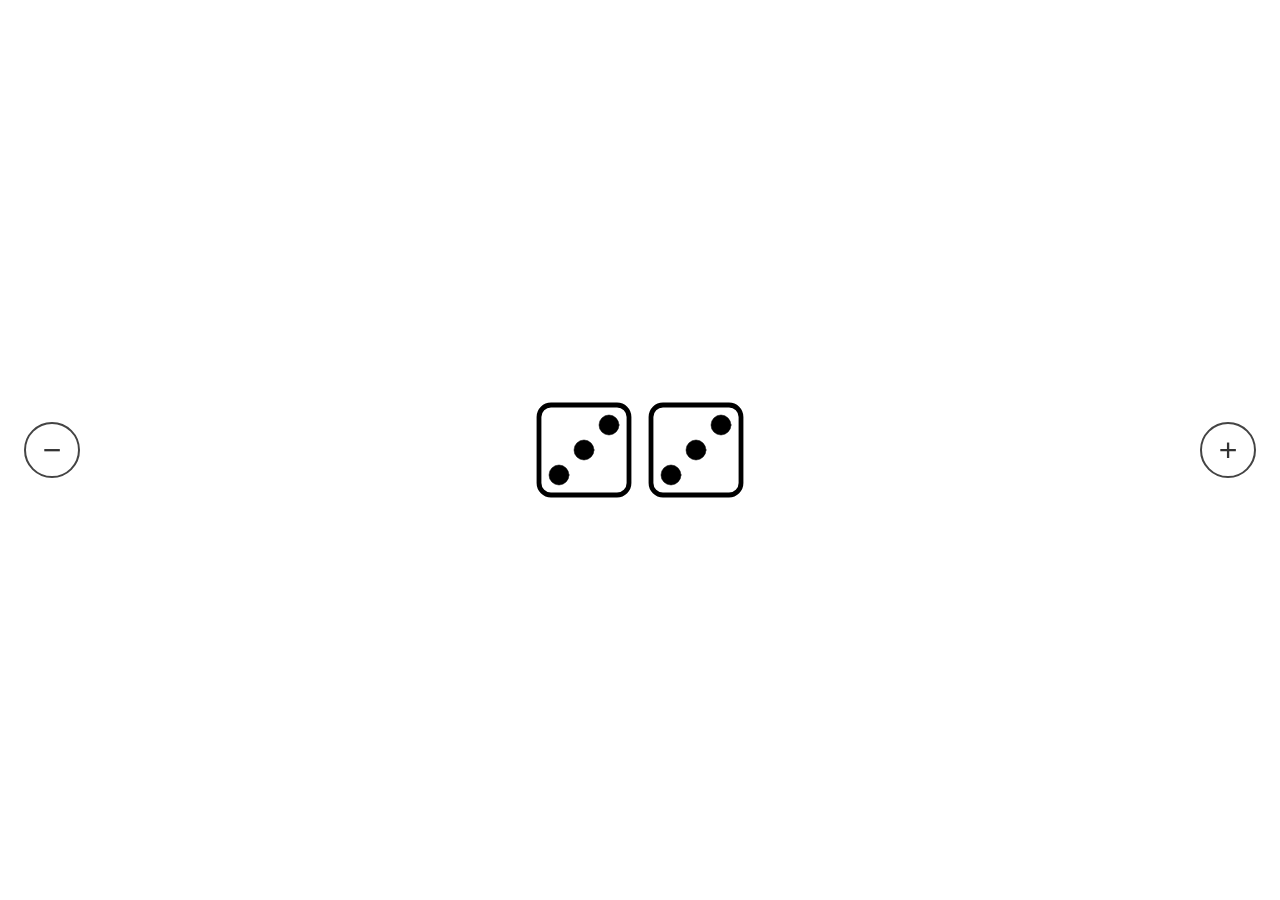
==== dice.html @ bd801bbf "." ====
<!DOCTYPE html>
<html lang="ru">
<head>
  <meta charset="UTF-8">
  <meta name="viewport" content="width=device-width, initial-scale=1.0">
  <title>Dice Roller</title>
  <style>
    * {
      box-sizing: border-box;
      margin: 0;
      padding: 0;
    }

    body {
      min-height: 100vh;
      background-color: #ffffff;
      user-select: none;
      -webkit-user-select: none;
    }

    .game-field {
      min-height: 100vh;
      display: flex;
      align-items: center;
      justify-content: center;
      cursor: pointer;
      padding: 32px 76px;
      touch-action: manipulation;
    }

    .dice-area {
      display: flex;
      flex-wrap: wrap;
      justify-content: center;
      align-items: center;
      gap: 6px;
    }

    .die {
      width: 72px;
      height: 72px;
      display: block;
    }

    @media (min-width: 480px) {
      .die { width: 80px; height: 80px; }
      .dice-area { gap: 8px; }
    }

    @media (min-width: 768px) {
      .die { width: 100px; height: 100px; }
      .dice-area { gap: 12px; }
    }

    .btn {
      position: fixed;
      top: 50%;
      transform: translateY(-50%);
      width: 48px;
      height: 48px;
      border: 2px solid #444;
      border-radius: 50%;
      background: #ffffff;
      font-size: 28px;
      line-height: 1;
      cursor: pointer;
      display: flex;
      align-items: center;
      justify-content: center;
      z-index: 10;
      color: #333;
      touch-action: manipulation;
      padding: 0;
      transition: background-color 0.15s ease, opacity 0.2s ease;
    }

    .btn:not(:disabled):hover {
      background-color: #f0f0f0;
    }

    .btn:not(:disabled):active {
      background-color: #e0e0e0;
    }

    .btn:disabled {
      opacity: 0.25;
      cursor: default;
    }

    #btnMinus {
      left: 14px;
    }

    #btnPlus {
      right: 14px;
    }

    @media (min-width: 768px) {
      .btn { width: 56px; height: 56px; font-size: 32px; }
      #btnMinus { left: 24px; }
      #btnPlus { right: 24px; }
    }
  </style>
</head>
<body>
  <svg xmlns="http://www.w3.org/2000/svg" style="display:none">
    <symbol id="die-1" viewBox="0 0 200 200">
      <g transform="translate(0 -922.52)" stroke="#000" stroke-linecap="square">
        <rect x="10" y="932.52" width="180" height="180" rx="24" ry="24" fill="#fff" stroke-width="9.6"/>
        <circle cx="100" cy="1022.5" r="20"/>
      </g>
    </symbol>
    <symbol id="die-2" viewBox="0 0 200 200">
      <g transform="translate(0 -922.52)" stroke="#000" stroke-linecap="square">
        <rect x="10" y="932.52" width="180" height="180" rx="24" ry="24" fill="#fff" stroke-width="9.6"/>
        <circle cx="150" cy="972.52" r="20"/>
        <circle cx="50" cy="1072.5" r="20"/>
      </g>
    </symbol>
    <symbol id="die-3" viewBox="0 0 200 200">
      <g transform="translate(0 -922.52)" stroke="#000" stroke-linecap="square">
        <rect x="10" y="932.52" width="180" height="180" rx="24" ry="24" fill="#fff" stroke-width="9.6"/>
        <circle cx="100" cy="1022.5" r="20"/>
        <circle cx="150" cy="972.52" r="20"/>
        <circle cx="50" cy="1072.5" r="20"/>
      </g>
    </symbol>
    <symbol id="die-4" viewBox="0 0 200 200">
      <g transform="translate(0 -922.52)" stroke="#000" stroke-linecap="square">
        <rect x="10" y="932.52" width="180" height="180" rx="24" ry="24" fill="#fff" stroke-width="9.6"/>
        <circle cx="50" cy="972.52" r="20"/>
        <circle cx="150" cy="972.52" r="20"/>
        <circle cx="50" cy="1072.5" r="20"/>
        <circle cx="150" cy="1072.5" r="20"/>
      </g>
    </symbol>
    <symbol id="die-5" viewBox="0 0 200 200">
      <g transform="translate(0 -922.52)" stroke="#000" stroke-linecap="square">
        <rect x="10" y="932.52" width="180" height="180" rx="24" ry="24" fill="#fff" stroke-width="9.6"/>
        <circle cx="100" cy="1022.5" r="20"/>
        <circle cx="150" cy="972.52" r="20"/>
        <circle cx="50" cy="1072.5" r="20"/>
        <circle cx="50" cy="972.52" r="20"/>
        <circle cx="150" cy="1072.5" r="20"/>
      </g>
    </symbol>
    <symbol id="die-6" viewBox="0 0 200 200">
      <g transform="translate(0 -922.52)" stroke="#000" stroke-linecap="square">
        <rect x="10" y="932.52" width="180" height="180" rx="24" ry="24" fill="#fff" stroke-width="9.6"/>
        <circle cx="50" cy="972.52" r="20"/>
        <circle cx="150" cy="972.52" r="20"/>
        <circle cx="50" cy="1022.5" r="20"/>
        <circle cx="150" cy="1022.5" r="20"/>
        <circle cx="50" cy="1072.5" r="20"/>
        <circle cx="150" cy="1072.5" r="20"/>
      </g>
    </symbol>
  </svg>

  <div class="game-field" id="gameField">
    <div class="dice-area" id="diceArea"></div>
  </div>
  <button class="btn" id="btnMinus" type="button">−</button>
  <button class="btn" id="btnPlus" type="button">+</button>

  <script>
    const MIN_DICE = 1;
    const MAX_DICE = 10;
    const DEFAULT_DICE = 2;
    const ANIM_DURATION = 500;
    const ANIM_STEP = 100;
    const COOLDOWN = 500;

    const diceState = Array.from({ length: MAX_DICE }, () => Math.floor(Math.random() * 6));
    let diceCount = DEFAULT_DICE;
    let isLocked = false;

    function readCountFromURL() {
      const params = new URLSearchParams(window.location.search);
      const raw = params.get('count');
      const n = parseInt(raw, 10);
      if (Number.isInteger(n) && n >= MIN_DICE && n <= MAX_DICE) return n;
      return DEFAULT_DICE;
    }

    function writeCountToURL(n) {
      const url = new URL(window.location.href);
      url.searchParams.set('count', n);
      history.replaceState(null, '', url);
    }

    function renderDice(override) {
      const area = document.getElementById('diceArea');
      const values = override || diceState.slice(0, diceCount);
      area.innerHTML = '';
      values.forEach(v => {
        const el = document.createElementNS('http://www.w3.org/2000/svg', 'svg');
        el.setAttribute('class', 'die');
        const use = document.createElementNS('http://www.w3.org/2000/svg', 'use');
        use.setAttribute('href', `#die-${v + 1}`);
        el.appendChild(use);
        area.appendChild(el);
      });
    }

    function updateButtons() {
      document.getElementById('btnMinus').disabled = diceCount <= MIN_DICE;
      document.getElementById('btnPlus').disabled = diceCount >= MAX_DICE;
    }

    function randomValues(n) {
      return Array.from({ length: n }, () => Math.floor(Math.random() * 6));
    }

    function randomFlashColor() {
      const h = Math.floor(Math.random() * 360);
      return `hsl(${h}, 75%, 82%)`;
    }

    function startRoll() {
      if (isLocked) return;
      isLocked = true;

      document.body.style.transition = 'none';
      document.body.style.backgroundColor = randomFlashColor();
      document.body.offsetHeight;
      document.body.style.transition = 'background-color 1s ease';
      document.body.style.backgroundColor = '#ffffff';

      renderDice(randomValues(diceCount));

      let step = 0;
      const totalSteps = ANIM_DURATION / ANIM_STEP;

      function tick() {
        step++;
        if (step < totalSteps) {
          renderDice(randomValues(diceCount));
          setTimeout(tick, ANIM_STEP);
        } else {
          for (let i = 0; i < MAX_DICE; i++) {
            diceState[i] = Math.floor(Math.random() * 6);
          }
          renderDice();
          setTimeout(() => { isLocked = false; }, COOLDOWN);
        }
      }

      setTimeout(tick, ANIM_STEP);
    }

    document.getElementById('gameField').addEventListener('click', startRoll);

    function applyCount(delta) {
      const next = diceCount + delta;
      if (next < MIN_DICE || next > MAX_DICE) return;
      diceCount = next;
      writeCountToURL(diceCount);
      updateButtons();
      renderDice();
    }

    document.getElementById('btnMinus').addEventListener('pointerdown', e => {
      e.preventDefault();
      applyCount(-1);
    });

    document.getElementById('btnPlus').addEventListener('pointerdown', e => {
      e.preventDefault();
      applyCount(1);
    });

    diceCount = readCountFromURL();
    writeCountToURL(diceCount);
    updateButtons();
    renderDice();
  </script>
</body>
</html>
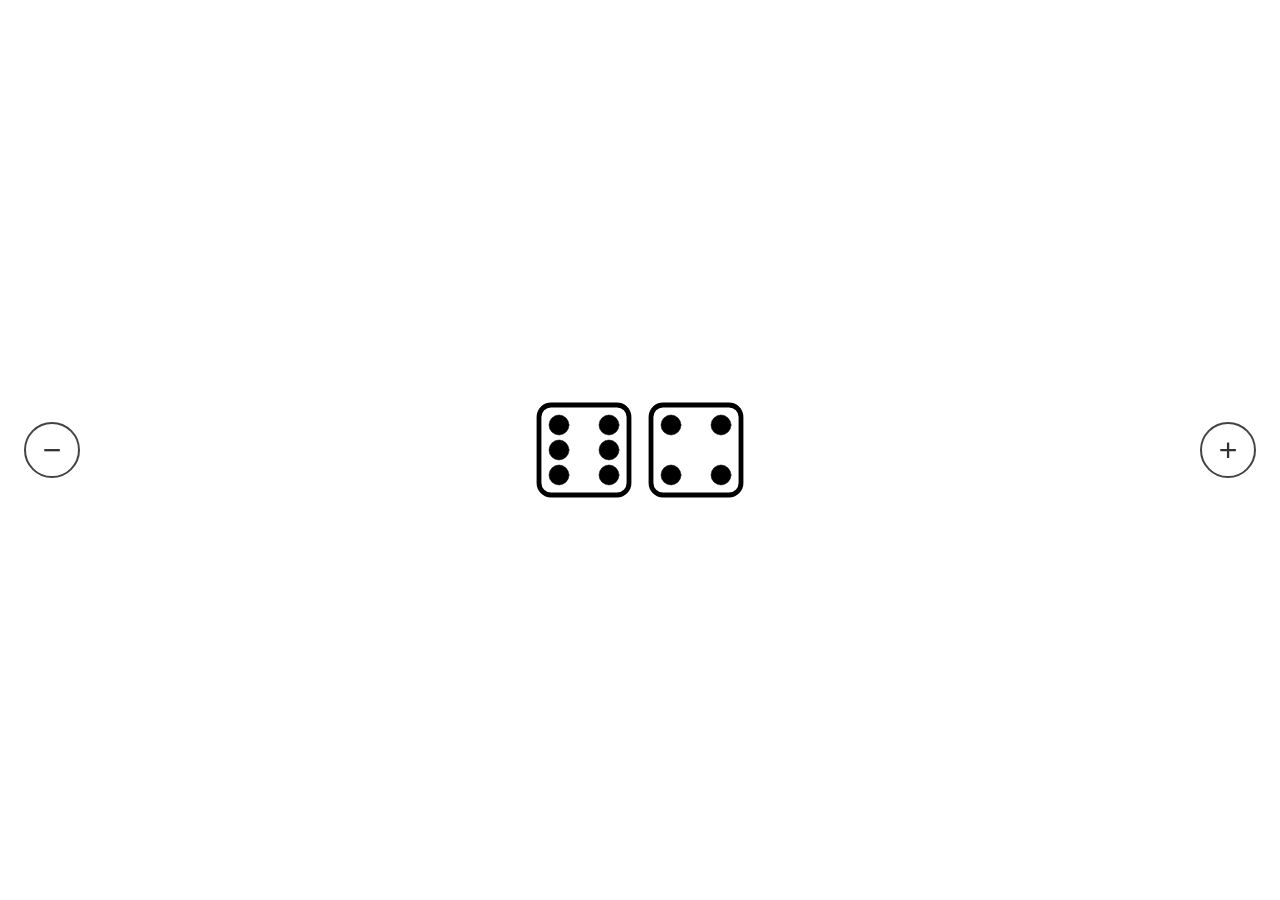
==== commit bb0ac5ef: "minify" ====
--- a/dice.html
+++ b/dice.html
@@ -12,14 +12,14 @@
     }
 
     body {
-      min-height: 100vh;
+      min-height: 100dvh;
       background-color: #ffffff;
       user-select: none;
       -webkit-user-select: none;
     }
 
     .game-field {
-      min-height: 100vh;
+      min-height: 100dvh;
       display: flex;
       align-items: center;
       justify-content: center;
@@ -103,7 +103,7 @@
   </style>
 </head>
 <body>
-  <svg xmlns="http://www.w3.org/2000/svg" style="display:none">
+  <svg xmlns="http://www.w3.org/2000/svg" aria-hidden="true" style="position:absolute;width:0;height:0;overflow:hidden">
     <symbol id="die-1" viewBox="0 0 200 200">
       <g transform="translate(0 -922.52)" stroke="#000" stroke-linecap="square">
         <rect x="10" y="932.52" width="180" height="180" rx="24" ry="24" fill="#fff" stroke-width="9.6"/>
@@ -169,7 +169,7 @@
     const DEFAULT_DICE = 2;
     const ANIM_DURATION = 500;
     const ANIM_STEP = 100;
-    const COOLDOWN = 500;
+    const COOLDOWN = 150;
 
     const diceState = Array.from({ length: MAX_DICE }, () => Math.floor(Math.random() * 6));
     let diceCount = DEFAULT_DICE;
@@ -249,7 +249,16 @@
       setTimeout(tick, ANIM_STEP);
     }
 
-    document.getElementById('gameField').addEventListener('click', startRoll);
+    let touchActivated = false;
+    document.getElementById('gameField').addEventListener('touchstart', e => {
+      e.preventDefault();
+      touchActivated = true;
+      startRoll();
+    }, { passive: false });
+    document.getElementById('gameField').addEventListener('click', () => {
+      if (touchActivated) { touchActivated = false; return; }
+      startRoll();
+    });
 
     function applyCount(delta) {
       const next = diceCount + delta;
